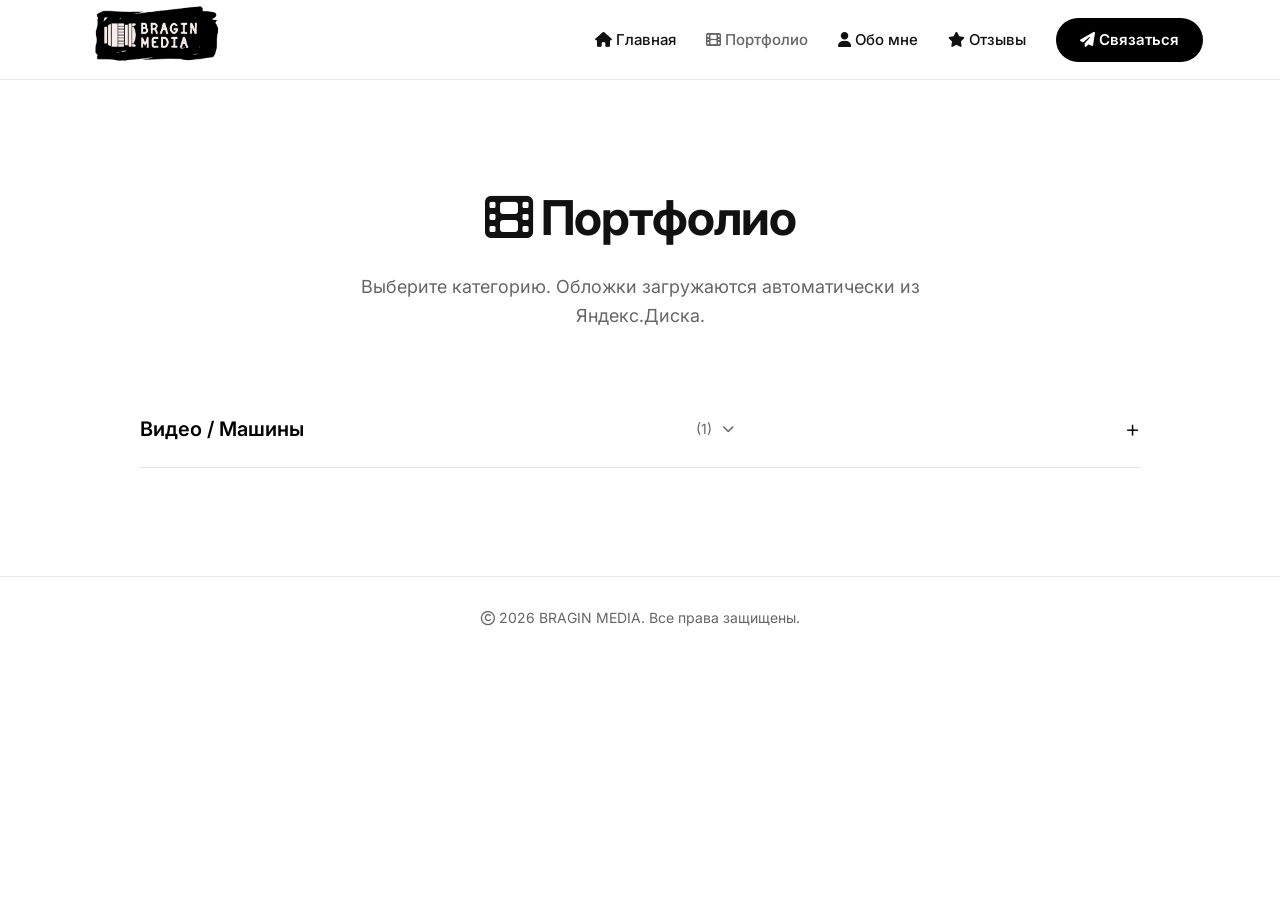
==== portfolio.html @ 1849dc15 "upload_1 adding all to pg" ====
<!DOCTYPE html>
<html lang="ru">
<head>
    <meta charset="UTF-8">
    <meta name="viewport" content="width=device-width, initial-scale=1.0">

    <title>Портфолио — BRAGIN MEDIA</title>

    <link rel="stylesheet" href="style.css">

    <!-- Font Awesome -->
    <link rel="stylesheet"
          href="https://cdnjs.cloudflare.com/ajax/libs/font-awesome/6.5.2/css/all.min.css">

    <!-- Шрифт -->
    <link rel="preconnect" href="https://fonts.googleapis.com">
    <link rel="preconnect" href="https://fonts.gstatic.com" crossorigin>

    <link
        href="https://fonts.googleapis.com/css2?family=Inter:wght@400;500;600;700;800&display=swap"
        rel="stylesheet">

    <style>

        /* =========================================================
           PORTFOLIO MOBILE
        ========================================================= */

        html,
        body {
            max-width: 100%;
            overflow-x: hidden;
        }

        * {
            box-sizing: border-box;
        }


        /* =========================================================
           МОБИЛЬНАЯ КНОПКА
        ========================================================= */

        .mobile-menu-toggle {
            display: none;
        }


        /* =========================================================
           МОБИЛЬНАЯ ВЕРСИЯ
        ========================================================= */

        @media (max-width: 768px) {

            /* HEADER */

            header {
                position: sticky !important;
                top: 0 !important;
                left: 0 !important;

                z-index: 99999 !important;

                width: 100% !important;
                min-height: 64px !important;

                display: flex !important;
                align-items: center !important;
                justify-content: space-between !important;

                padding: 10px 16px !important;

                background: rgba(255,255,255,0.97) !important;

                backdrop-filter: blur(15px);
                -webkit-backdrop-filter: blur(15px);

                border-bottom: 1px solid rgba(0,0,0,0.08);
            }


            /* LOGO */

            header .logo {
                display: flex;
                align-items: center;

                width: auto;
                height: 170px;
            }

            header .logo img {
                display: block;

                width: 170px !important;
                height: 170px !important;

                object-fit: contain;
            }


            /* BURGER */

            .mobile-menu-toggle {
                display: flex !important;

                align-items: center;
                justify-content: center;

                width: 44px !important;
                height: 44px !important;

                flex: 0 0 44px;

                padding: 0 !important;
                margin: 0 !important;

                border: 1px solid rgba(0,0,0,0.14) !important;

                border-radius: 11px !important;

                background: #ffffff !important;
                color: #000000 !important;

                font-size: 18px !important;

                cursor: pointer;

                appearance: none;
                -webkit-appearance: none;

                transition:
                    transform 0.2s ease,
                    background 0.2s ease;
            }

            .mobile-menu-toggle:active {
                transform: scale(0.94);
            }


            /* NAV */

            header nav {
                position: absolute !important;

                top: 100% !important;
                left: 0 !important;
                right: 0 !important;

                width: 100% !important;

                display: none !important;

                flex-direction: column !important;
                align-items: stretch !important;

                padding: 10px 14px 16px !important;
                margin: 0 !important;

                background: #ffffff !important;

                border-top: 1px solid rgba(0,0,0,0.06);

                box-shadow:
                    0 16px 35px rgba(0,0,0,0.10);

                max-height: calc(100vh - 64px);

                overflow-y: auto;
            }

            header nav.mobile-open {
                display: flex !important;
            }


            /* ПУНКТЫ МЕНЮ */

            header nav a {
                display: flex !important;
                align-items: center !important;

                width: 100% !important;

                padding: 14px !important;
                margin: 0 !important;

                border-radius: 10px;

                font-size: 14px !important;
                line-height: 1.3;

                text-decoration: none;
            }

            header nav a + a {
                margin-top: 2px !important;
            }

            header nav a:hover {
                background: rgba(0,0,0,0.045);
            }

            header nav a.active {
                background: rgba(0,0,0,0.06);
            }

            .nav-icon {
                width: 20px;

                margin-right: 9px !important;

                text-align: center;
            }


            /* КНОПКА СВЯЗАТЬСЯ */

            header nav .button-nav {
                justify-content: center !important;

                margin-top: 7px !important;

                background: #000000 !important;
                color: #ffffff !important;
            }


            /* =====================================================
               ОСНОВНОЙ БЛОК
            ===================================================== */

            .section {
                width: 100% !important;

                padding: 52px 16px !important;

                overflow: hidden;
            }


            .section-header {
                width: 100%;

                margin-bottom: 30px;
            }

            .section-header h2 {
                font-size: 32px !important;
                line-height: 1.05 !important;

                margin-bottom: 12px;
            }

            .section-header p {
                font-size: 14px !important;
                line-height: 1.55 !important;

                max-width: 100%;
            }


            /* =====================================================
               АККОРДЕОН ПОРТФОЛИО
            ===================================================== */

            #portfolio-accordion {
                width: 100%;

                display: flex;
                flex-direction: column;

                gap: 12px;
            }

            .accordion {
                width: 100%;
            }

            .accordion-item {
                width: 100%;
            }

            .accordion-header {
                width: 100% !important;

                min-height: 58px;

                padding: 15px 16px !important;

                display: flex !important;
                align-items: center !important;
                justify-content: space-between !important;

                gap: 12px;

                border-radius: 13px !important;
            }

            .accordion-header span {
                min-width: 0;

                font-size: 14px !important;
                line-height: 1.3;

                text-align: left;
            }

            .accordion-header i {
                flex: 0 0 auto;
            }


            /* =====================================================
               КАРТОЧКИ ВИДЕО
            ===================================================== */

            .accordion-content {
                width: 100% !important;

                padding: 12px 0 3px !important;
            }

            .portfolio-grid,
            .video-grid,
            .gallery-grid {
                width: 100% !important;

                display: grid !important;

                grid-template-columns: 1fr !important;

                gap: 14px !important;
            }


            /* Если карточки имеют другие названия */

            .portfolio-card,
            .video-card,
            .media-card {
                width: 100% !important;
                min-width: 0 !important;
            }

            .portfolio-card img,
            .video-card img,
            .media-card img {
                width: 100% !important;
                height: auto !important;

                display: block;

                object-fit: cover;
            }


            /* =====================================================
               MODAL
            ===================================================== */

            .modal {
                padding: 10px !important;
            }

            .modal-content {
                width: 100% !important;
                max-width: 100% !important;

                margin: auto;

                padding: 8px !important;

                border-radius: 14px !important;
            }

            .modal-close {
                top: 8px !important;
                right: 8px !important;

                z-index: 10;

                width: 38px;
                height: 38px;

                display: flex;
                align-items: center;
                justify-content: center;
            }

            #modal-body video {
                width: 100% !important;

                max-width: 100% !important;
                max-height: 80vh !important;

                display: block;

                border-radius: 10px !important;
            }


            /* =====================================================
               FOOTER
            ===================================================== */

            footer {
                padding: 22px 14px !important;

                text-align: center;

                font-size: 11px;

                line-height: 1.5;
            }

        }


        /* =========================================================
           ОЧЕНЬ МАЛЕНЬКИЕ ЭКРАНЫ
        ========================================================= */

        @media (max-width: 380px) {

            header {
                padding-left: 12px !important;
                padding-right: 12px !important;
            }

            .section {
                padding-left: 12px !important;
                padding-right: 12px !important;
            }

            .section-header h2 {
                font-size: 29px !important;
            }

            .accordion-header {
                padding: 13px !important;
            }

        }

    </style>
</head>

<body>

<!-- =========================================================
     HEADER
========================================================= -->

<header>

    <div class="logo">
        <img src="logo.png" height="160" width="160" alt="BRAGIN MEDIA">
    </div>

    <!-- Переключатель меню -->
    <input
        type="checkbox"
        id="mobile-menu-toggle"
        class="mobile-menu-checkbox">

    <label
        for="mobile-menu-toggle"
        class="mobile-menu-button"
        aria-label="Открыть меню">

        <span></span>
        <span></span>
        <span></span>

    </label>

    <nav id="main-nav">

        <a href="index.html">
            <i class="fa-solid fa-house nav-icon"></i>
            Главная
        </a>

        <a href="portfolio.html" class="active">
            <i class="fa-solid fa-film nav-icon"></i>
            Портфолио
        </a>

        <a href="index.html#about">
            <i class="fa-solid fa-user nav-icon"></i>
            Обо мне
        </a>

        <a href="index.html#reviews">
            <i class="fa-solid fa-star nav-icon"></i>
            Отзывы
        </a>

        <a href="index.html#contact" class="button-nav">
            <i class="fa-solid fa-paper-plane nav-icon"></i>
            Связаться
        </a>

    </nav>

</header>


<!-- =========================================================
     MAIN
========================================================= -->

<main>

    <section class="section">

        <div class="section-header">

            <h2>
                <i class="fa-solid fa-film"></i>
                Портфолио
            </h2>

            <p
                style="
                    color: var(--text-muted);
                    font-size: 18px;
                ">

                Выберите категорию.
                Обложки загружаются автоматически
                из Яндекс.Диска.

            </p>

        </div>


        <!--
            СЮДА JAVASCRIPT ДОБАВЛЯЕТ КАТЕГОРИИ
        -->

        <div
            id="portfolio-accordion"
            class="accordion">

        </div>

    </section>

</main>


<!-- =========================================================
     FOOTER
========================================================= -->

<footer>

    <i class="fa-regular fa-copyright"></i>

    2026 BRAGIN MEDIA.
    Все права защищены.

</footer>


<!-- =========================================================
     MODAL
========================================================= -->

<div
    id="media-modal"
    class="modal">

    <div class="modal-content">

        <span class="modal-close">
            &times;
        </span>

        <div id="modal-body"></div>

    </div>

</div>


<!-- =========================================================
     ОСНОВНОЙ SCRIPT
========================================================= -->

<script src="script.js"></script>


<!-- =========================================================
     MOBILE MENU
========================================================= -->

<script>

    document.addEventListener(
        "DOMContentLoaded",
        function () {

            const mobileToggle =
                document.getElementById(
                    "mobile-menu-toggle"
                );

            const mainNav =
                document.getElementById(
                    "main-nav"
                );


            if (!mobileToggle || !mainNav) {
                return;
            }


            /* ОТКРЫТЬ / ЗАКРЫТЬ */

            mobileToggle.addEventListener(
                "click",
                function (event) {

                    event.stopPropagation();

                    const isOpen =
                        mainNav.classList.toggle(
                            "mobile-open"
                        );


                    mobileToggle.setAttribute(
                        "aria-expanded",
                        isOpen ? "true" : "false"
                    );


                    mobileToggle.setAttribute(
                        "aria-label",
                        isOpen
                            ? "Закрыть меню"
                            : "Открыть меню"
                    );


                    mobileToggle.innerHTML =
                        isOpen

                        ? '<i class="fa-solid fa-xmark"></i>'

                        : '<i class="fa-solid fa-bars"></i>';

                }
            );


            /* ЗАКРЫТИЕ ПО ПУНКТУ МЕНЮ */

            mainNav
                .querySelectorAll("a")
                .forEach(function (link) {

                    link.addEventListener(
                        "click",
                        function () {

                            mainNav.classList.remove(
                                "mobile-open"
                            );


                            mobileToggle.setAttribute(
                                "aria-expanded",
                                "false"
                            );


                            mobileToggle.setAttribute(
                                "aria-label",
                                "Открыть меню"
                            );


                            mobileToggle.innerHTML =
                                '<i class="fa-solid fa-bars"></i>';

                        }
                    );

                });


            /* ЗАКРЫТИЕ ПРИ КЛИКЕ ВНЕ МЕНЮ */

            document.addEventListener(
                "click",
                function (event) {

                    if (
                        !mainNav.contains(event.target) &&
                        !mobileToggle.contains(event.target)
                    ) {

                        mainNav.classList.remove(
                            "mobile-open"
                        );


                        mobileToggle.setAttribute(
                            "aria-expanded",
                            "false"
                        );


                        mobileToggle.setAttribute(
                            "aria-label",
                            "Открыть меню"
                        );


                        mobileToggle.innerHTML =
                            '<i class="fa-solid fa-bars"></i>';

                    }

                }
            );


            /* ESC */

            document.addEventListener(
                "keydown",
                function (event) {

                    if (event.key === "Escape") {

                        mainNav.classList.remove(
                            "mobile-open"
                        );


                        mobileToggle.setAttribute(
                            "aria-expanded",
                            "false"
                        );


                        mobileToggle.innerHTML =
                            '<i class="fa-solid fa-bars"></i>';

                    }

                }
            );

        }
    );

</script>

</body>
</html>
---- style.css ----
:root {
    --bg: #ffffff;
    --bg-light: #f8f9fa;
    --text: #111111;
    --text-muted: #666666;
    --accent: #000000;
    --accent-white: #ffffff;
    --radius: 16px;
    --radius-pill: 999px;
    --transition: all 0.4s cubic-bezier(0.16, 1, 0.3, 1);
}

* { box-sizing: border-box; margin: 0; padding: 0; }
html { scroll-behavior: smooth; }

body {
    background: var(--bg);
    color: var(--text);
    font-family: 'Inter', -apple-system, BlinkMacSystemFont, sans-serif;
    line-height: 1.6;
    overflow-x: hidden;
}

header {
    height: 80px; padding: 0 6%; display: flex; align-items: center;
    justify-content: space-between; border-bottom: 1px solid rgba(0,0,0,0.08);
    position: sticky; top: 0; background: rgba(255,255,255,0.9);
    backdrop-filter: blur(10px); z-index: 100;
}

.logo { font-size: 22px; font-weight: 800; letter-spacing: -0.5px; }
.logo span { color: var(--text-muted); font-weight: 400; }

nav { display: flex; gap: 30px; align-items: center; }
nav a { color: var(--text); text-decoration: none; font-size: 15px; font-weight: 500; transition: var(--transition); }
nav a:hover, nav a.active { color: var(--text-muted); }

.button-nav {
    background: var(--accent); color: var(--accent-white) !important;
    padding: 10px 24px; border-radius: var(--radius-pill); font-weight: 600;
}
.button-nav:hover { transform: translateY(-2px); box-shadow: 0 10px 20px rgba(0,0,0,0.1); }

.hero {
    min-height: 90vh; padding: 8% 6%; display: grid;
    grid-template-columns: 1fr 1fr; gap: 60px; align-items: center;
}
.tag { letter-spacing: 3px; font-size: 12px; font-weight: 600; color: var(--text-muted); margin-bottom: 20px; }
h1 { font-size: clamp(40px, 6vw, 80px); line-height: 1.05; font-weight: 800; margin-bottom: 24px; letter-spacing: -1.5px; }
h1 span { color: transparent; -webkit-text-stroke: 1.5px var(--text); }
.hero p { max-width: 480px; font-size: 18px; color: var(--text-muted); margin-bottom: 32px; }

.button {
    display: inline-block; background: var(--accent); color: var(--accent-white);
    padding: 16px 36px; border-radius: var(--radius-pill); text-decoration: none;
    font-weight: 600; transition: var(--transition);
}
.button:hover { transform: translateY(-3px); box-shadow: 0 15px 30px rgba(0,0,0,0.15); }
.button-white { background: var(--accent-white); color: var(--accent); }

.hero-video-wrapper {
    position: relative; border-radius: var(--radius); overflow: hidden;
    box-shadow: 0 30px 60px rgba(0,0,0,0.12); aspect-ratio: 16/10;
}
.showreel-video { width: 100%; height: 100%; object-fit: cover; }
.video-card-overlay { position: absolute; bottom: 24px; left: 24px; right: 24px; }
.video-card {
    background: rgba(255,255,255,0.95); backdrop-filter: blur(10px);
    padding: 16px 20px; border-radius: var(--radius); display: flex;
    align-items: center; gap: 16px; box-shadow: 0 10px 30px rgba(0,0,0,0.1);
}
.card-icon {
    width: 48px; height: 48px; background: var(--accent); color: white;
    border-radius: 50%; display: flex; align-items: center; justify-content: center; font-size: 18px;
}
.card-title { font-weight: 700; font-size: 16px; }
.card-subtitle { font-size: 13px; color: var(--text-muted); }

.section { padding: 100px 6%; }
.bg-light { background: var(--bg-light); }
.section-header { text-align: center; max-width: 600px; margin: 0 auto 60px; }
h2 { font-size: clamp(32px, 4vw, 48px); font-weight: 700; margin-bottom: 16px; letter-spacing: -1px; }

/* Аккордеон */
.accordion { max-width: 1000px; margin: 0 auto; }
.accordion-item { border-bottom: 1px solid rgba(0,0,0,0.1); margin-bottom: 8px; }
.accordion-header {
    width: 100%; background: none; border: none; padding: 24px 0;
    font-size: 20px; font-weight: 600; text-align: left; cursor: pointer;
    display: flex; justify-content: space-between; align-items: center;
    transition: var(--transition); font-family: inherit;
}
.accordion-header:hover { color: var(--text-muted); }
.accordion-header::after { content: '+'; font-size: 24px; font-weight: 300; transition: var(--transition); }
.accordion-item.active .accordion-header::after { transform: rotate(45deg); }

.accordion-content {
    max-height: 0; overflow: hidden;
    transition: max-height 0.5s cubic-bezier(0.16, 1, 0.3, 1);
}
.accordion-inner {
    padding: 0 0 32px 0;
    display: grid;
    grid-template-columns: repeat(auto-fill, minmax(200px, 1fr));
    gap: 20px;
}

/* Карточки медиа */
.media-card {
    position: relative; aspect-ratio: 9/16; border-radius: var(--radius);
    overflow: hidden; background: #eee; cursor: pointer;
    transition: var(--transition); text-decoration: none; color: inherit; display: block;
}
.media-card:hover { transform: translateY(-5px); box-shadow: 0 20px 40px rgba(0,0,0,0.1); }
.media-card img { width: 100%; height: 100%; object-fit: cover; transition: transform 0.5s ease; }
.media-card:hover img { transform: scale(1.05); }

.media-card-overlay {
    position: absolute; inset: 0;
    background: linear-gradient(to top, rgba(0,0,0,0.8), transparent);
    opacity: 0; transition: var(--transition);
    display: flex; align-items: flex-end; padding: 20px;
}
.media-card:hover .media-card-overlay { opacity: 1; }
.media-card-title {
    color: white; font-size: 14px; font-weight: 500;
    display: flex; align-items: center; gap: 8px;
}
.play-icon {
    width: 32px; height: 32px; background: white; color: black;
    border-radius: 50%; display: flex; align-items: center; justify-content: center; font-size: 12px;
}

.about-grid { display: grid; grid-template-columns: 1fr 1fr; gap: 60px; align-items: center; }
.about-text p { font-size: 18px; color: var(--text-muted); margin-bottom: 32px; }
.stats { display: flex; gap: 40px; }
.stat-item b { display: block; font-size: 36px; font-weight: 700; }
.stat-item span { font-size: 14px; color: var(--text-muted); }
.about-image img { width: 100%; border-radius: var(--radius); }

.reviews-grid { display: grid; grid-template-columns: repeat(auto-fit, minmax(300px, 1fr)); gap: 24px; }
.review-card {
    background: var(--bg-light); padding: 32px; border-radius: var(--radius);
    transition: var(--transition); border: 1px solid rgba(0,0,0,0.05);
}
.review-card:hover { transform: translateY(-5px); box-shadow: 0 15px 30px rgba(0,0,0,0.05); }
.review-card p { font-size: 16px; font-style: italic; margin-bottom: 20px; line-height: 1.7; }
.review-card b { font-size: 15px; font-weight: 600; }

.contact { background: var(--accent); color: var(--accent-white); text-align: center; padding: 120px 6%; }
.contact h2 { color: var(--accent-white); }
.contact p { color: rgba(255,255,255,0.7); margin-bottom: 32px; font-size: 18px; }
footer { padding: 30px 6%; text-align: center; font-size: 14px; color: var(--text-muted); border-top: 1px solid rgba(0,0,0,0.08); }

/* Модальное окно */
.modal {
    display: none; position: fixed; z-index: 1000; left: 0; top: 0;
    width: 100%; height: 100%; background-color: rgba(0,0,0,0.92);
    align-items: center; justify-content: center; backdrop-filter: blur(5px);
}
.modal-content {
    background: #000; border-radius: var(--radius); overflow: hidden;
    max-width: 90%; max-height: 90%; position: relative; width: 800px;
    box-shadow: 0 25px 50px rgba(0,0,0,0.5);
}
.modal-close {
    position: absolute; top: 15px; right: 20px; color: white;
    font-size: 32px; font-weight: bold; cursor: pointer; z-index: 10;
    transition: var(--transition);
}
.modal-close:hover { color: #ccc; transform: scale(1.1); }
.modal-body { width: 100%; height: 100%; display: flex; align-items: center; justify-content: center; }
.modal-body, #modal-body { width: 100%; display: flex; align-items: center; justify-content: center; }
.modal-body iframe, .modal-body video, #modal-body iframe, #modal-body video { width: 100%; max-width: 100%; border: none; border-radius: var(--radius); display: block; background: #000; }
#modal-body { min-height: 120px; }

.reveal { opacity: 0; transform: translateY(30px); transition: all 0.8s cubic-bezier(0.16, 1, 0.3, 1); }
.reveal.active { opacity: 1; transform: translateY(0); }

@media (max-width: 800px) {
    .hero { grid-template-columns: 1fr; text-align: center; padding-top: 120px; }
    .hero p { margin: 0 auto 32px; }
    nav { display: none; }
    .about-grid { grid-template-columns: 1fr; }
    .stats { justify-content: center; }
    .accordion-inner { grid-template-columns: repeat(2, 1fr); }
    .modal-content { width: 95%; }
    .modal-body iframe, .modal-body video, #modal-body iframe, #modal-body video { max-height: 78vh; }
	}
	
	/* =========================================================
   MOBILE OPTIMIZATION
   BRAGIN MEDIA
========================================================= */

/* Базовая защита от горизонтального скролла */
html,
body {
    max-width: 100%;
    overflow-x: hidden;
}

*,
*::before,
*::after {
    box-sizing: border-box;
}


/* =========================================================
   МОБИЛЬНАЯ ВЕРСИЯ
========================================================= */

@media (max-width: 768px) {

    /* -----------------------------------------------------
       BODY
    ----------------------------------------------------- */

    body {
        width: 100%;
        min-width: 0;
        overflow-x: hidden;
    }

    main {
        width: 100%;
        overflow: hidden;
    }


    /* -----------------------------------------------------
       HEADER
    ----------------------------------------------------- */

    header {
        position: sticky;
        top: 0;
        z-index: 9999;

        width: 100%;
        min-height: 64px;

        padding: 14px 18px;

        display: flex;
        align-items: center;
        justify-content: space-between;

        backdrop-filter: blur(14px);
        -webkit-backdrop-filter: blur(14px);
    }

    .logo {
        font-size: 20px;
        line-height: 1;
        white-space: nowrap;
    }

    /* Навигация */
    header nav {
        position: absolute;

        top: 100%;
        left: 0;
        right: 0;

        width: 100%;

        display: none;
        flex-direction: column;
        align-items: stretch;

        padding: 10px 14px 16px;

        background: rgba(255,255,255,0.98);

        box-shadow:
            0 15px 30px rgba(0,0,0,0.08);

        border-top: 1px solid rgba(0,0,0,0.06);
    }

    header nav.mobile-open {
        display: flex;
    }

    header nav a {
        width: 100%;

        display: flex;
        align-items: center;

        padding: 13px 14px;

        border-radius: 10px;

        font-size: 14px;
        line-height: 1.3;
    }

    header nav a:hover {
        background: rgba(0,0,0,0.05);
    }

    header nav .button-nav {
        justify-content: center;
        margin-top: 5px;
    }

    /* Бургер */
    .mobile-menu-toggle {
        width: 42px;
        height: 42px;

        padding: 0;

        border: 1px solid rgba(0,0,0,0.1);
        border-radius: 10px;

        background: transparent;
        color: #000;

        display: flex;
        align-items: center;
        justify-content: center;

        cursor: pointer;

        font-size: 18px;
    }


    /* -----------------------------------------------------
       HERO
    ----------------------------------------------------- */

    .hero {
        width: 100% !important;

        display: grid !important;
        grid-template-columns: 1fr !important;

        gap: 34px !important;

        padding: 46px 18px 55px !important;
    }

    .hero-content {
        width: 100%;
        max-width: 100%;
        min-width: 0;
    }

    .hero-content .tag {
        font-size: 11px;
        letter-spacing: 0.06em;
        margin-bottom: 18px;
    }

    .hero-content h1 {
        font-size: clamp(34px, 10vw, 52px) !important;
        line-height: 0.98 !important;
        letter-spacing: -0.04em !important;

        margin-bottom: 20px;
    }

    .hero-content p {
        font-size: 15px !important;
        line-height: 1.6 !important;

        max-width: 100%;
        margin-bottom: 26px;
    }

    /* Кнопки */
    .hero-content .button,
    .hero-content .button-white {
        width: 100%;

        min-height: 52px;

        margin: 0 0 10px 0 !important;

        display: flex;
        align-items: center;
        justify-content: center;

        text-align: center;
    }

    /* Видео */
    .hero-video-wrapper {
        width: 100% !important;
        min-width: 0;
    }

    .showreel-video {
        width: 100% !important;
        max-width: 100%;

        border-radius: 16px;
    }

    .video-card-overlay {
        left: 12px !important;
        right: 12px !important;
        bottom: 12px !important;
    }

    .video-card {
        width: 100%;

        padding: 12px 14px !important;

        border-radius: 12px !important;
    }

    .video-card .card-icon {
        width: 40px !important;
        height: 40px !important;

        font-size: 13px !important;
    }

    .video-card .card-title {
        font-size: 12px !important;
    }

    .video-card .card-subtitle {
        font-size: 11px !important;
    }


    /* -----------------------------------------------------
       ОБЩИЕ SECTION
    ----------------------------------------------------- */

    .section {
        width: 100%;

        padding: 58px 18px !important;

        overflow: hidden;
    }

    .section-header {
        margin-bottom: 30px;
    }

    .section-header h2,
    .section h2 {
        font-size: clamp(28px, 8vw, 38px) !important;
        line-height: 1.05 !important;

        word-break: normal;
    }

    .section-header p {
        font-size: 14px !important;
        line-height: 1.5;
    }


    /* -----------------------------------------------------
       ABOUT
    ----------------------------------------------------- */

    .about-grid {
        display: grid !important;
        grid-template-columns: 1fr !important;

        gap: 36px !important;
    }

    .about-text,
    .about-image {
        width: 100%;
        min-width: 0;
    }

    .about-text h2 {
        font-size: 30px !important;
        line-height: 1.12 !important;
    }

    .about-text p {
        font-size: 15px;
        line-height: 1.65;
    }

    .about-list {
        margin: 22px 0;
    }

    .about-list li {
        padding-left: 27px;
        margin-bottom: 14px;

        font-size: 14px;
        line-height: 1.55;
    }

    .about-text h3 {
        font-size: 17px !important;
    }

    .about-image img {
        width: 100%;
        max-width: 100%;
        height: auto;
        display: block;

        border-radius: 16px;
    }


    /* -----------------------------------------------------
       СТАТИСТИКА
    ----------------------------------------------------- */

    .stats {
        width: 100% !important;

        display: grid !important;
        grid-template-columns: repeat(3, 1fr);

        gap: 10px;

        padding: 18px 12px !important;

        margin-top: 18px !important;
    }

    .stat-item b {
        font-size: 23px;
        line-height: 1.1;
    }

    .stat-item span {
        font-size: 11px;
        line-height: 1.3;

        display: block;
        margin-top: 5px;
    }


    /* -----------------------------------------------------
       ВИДЕО
    ----------------------------------------------------- */

    #featured-videos-container {
        display: grid !important;
        grid-template-columns: 1fr !important;

        gap: 16px !important;
    }

    .featured-video-card {
        width: 100%;
        aspect-ratio: 16 / 9;

        border-radius: 14px;
    }

    .featured-play-btn {
        width: 54px;
        height: 54px;

        font-size: 17px;
    }

    .featured-video-title {
        padding: 15px;

        font-size: 14px;
    }


    /* -----------------------------------------------------
       ДОСТИЖЕНИЯ
    ----------------------------------------------------- */

    #achievements .achievements-grid {
        display: grid !important;
        grid-template-columns: 1fr !important;

        gap: 14px !important;

        margin-top: 25px;
    }

    #achievements > h3 {
        font-size: 18px !important;
        line-height: 1.3;
    }

    .achievement-card {
        width: 100%;

        padding: 19px;

        border-radius: 14px;
    }

    .achievement-icon {
        width: 40px;
        height: 40px;

        margin-bottom: 13px;
    }

    .achievement-title {
        font-size: 14px;
        line-height: 1.45;
    }

    .achievement-desc {
        font-size: 13px;
        line-height: 1.55;
    }


    /* -----------------------------------------------------
       ОТЗЫВЫ
    ----------------------------------------------------- */

    #reviews .reviews-grid {
        display: grid !important;
        grid-template-columns: 1fr !important;

        gap: 15px !important;
    }

    .review-card {
        width: 100%;
        min-width: 0;

        padding: 20px !important;

        border-radius: 14px;
    }

    .review-rating {
        gap: 3px;

        margin-bottom: 13px;

        font-size: 14px;
    }

    .review-card p {
        font-size: 14px;
        line-height: 1.65;

        margin-bottom: 16px;
    }

    .review-card b {
        font-size: 12px;
        line-height: 1.45;
    }


    /* -----------------------------------------------------
       CONTACT
    ----------------------------------------------------- */

    .contact {
        width: 100%;

        padding: 65px 18px !important;

        text-align: center;

        overflow: hidden;
    }

    .contact h2 {
        font-size: clamp(32px, 10vw, 46px) !important;
        line-height: 1 !important;
    }

    .contact p {
        font-size: 14px !important;
        line-height: 1.6;
    }

    .contact-main-link {
        justify-content: center;

        font-size: 19px !important;

        word-break: break-word;
    }

    .contact > div > div:first-of-type {
        font-size: 20px !important;
    }

    .contact-links {
        width: 100%;

        display: grid !important;
        grid-template-columns: 1fr 1fr;

        gap: 10px !important;

        margin-top: 24px;
    }

    .contact-link {
        width: 100%;

        min-height: 48px;

        padding: 10px 12px;

        justify-content: center;

        font-size: 13px;
    }


    /* -----------------------------------------------------
       FOOTER
    ----------------------------------------------------- */

    footer {
        padding: 22px 15px !important;

        text-align: center;

        font-size: 11px;
        line-height: 1.5;
    }


    /* -----------------------------------------------------
       MODAL
    ----------------------------------------------------- */

    .modal {
        padding: 10px !important;
    }

    .modal-content {
        width: 100% !important;
        max-width: 100% !important;

        padding: 8px !important;

        border-radius: 14px !important;
    }

    .modal-close {
        width: 38px;
        height: 38px;

        top: 8px !important;
        right: 8px !important;

        display: flex;
        align-items: center;
        justify-content: center;

        z-index: 10;
    }

    #modal-body video {
        max-height: 75vh !important;

        border-radius: 10px !important;
    }


    /* -----------------------------------------------------
       REVEAL
    ----------------------------------------------------- */

    .reveal {
        transform: translateY(20px);
    }


    /* -----------------------------------------------------
       МЕЛКИЕ ЭКРАНЫ
    ----------------------------------------------------- */

    @media (max-width: 420px) {

        header {
            padding-left: 14px;
            padding-right: 14px;
        }

        .logo {
            font-size: 18px;
        }

        .hero {
            padding-left: 14px !important;
            padding-right: 14px !important;
        }

        .section {
            padding-left: 14px !important;
            padding-right: 14px !important;
        }

        .contact {
            padding-left: 14px !important;
            padding-right: 14px !important;
        }

        .hero-content h1 {
            font-size: 33px !important;
        }

        .about-text h2 {
            font-size: 27px !important;
        }

        .contact-links {
            grid-template-columns: 1fr;
        }

        .stats {
            padding: 16px 8px !important;
        }

        .stat-item b {
            font-size: 21px;
        }

        .stat-item span {
            font-size: 10px;
        }
    }

	}
	
/* =========================================================
   MOBILE MENU — FIX
========================================================= */

.mobile-menu-toggle {
    display: none;
}

@media (max-width: 768px) {

    header {
        position: sticky !important;
        top: 0 !important;
        z-index: 99999 !important;

        width: 100% !important;
        min-height: 64px !important;

        display: flex !important;
        align-items: center !important;
        justify-content: space-between !important;

        padding: 12px 16px !important;

        background: rgba(255,255,255,0.96) !important;
        backdrop-filter: blur(14px);
        -webkit-backdrop-filter: blur(14px);
    }

    .mobile-menu-toggle {
        display: flex !important;

        width: 44px !important;
        height: 44px !important;

        flex: 0 0 44px !important;

        align-items: center !important;
        justify-content: center !important;

        padding: 0 !important;
        margin: 0 !important;

        border: 1px solid rgba(0,0,0,0.15) !important;
        border-radius: 10px !important;

        background: #fff !important;
        color: #000 !important;

        font-size: 18px !important;

        cursor: pointer !important;
        appearance: none !important;
        -webkit-appearance: none !important;
    }

    .mobile-menu-toggle:active {
        transform: scale(0.95);
    }


    /* Мобильное меню */

    header nav {
        position: absolute !important;

        top: 100% !important;
        left: 0 !important;
        right: 0 !important;

        width: 100% !important;

        display: none !important;

        flex-direction: column !important;
        align-items: stretch !important;

        padding: 10px 14px 16px !important;

        margin: 0 !important;

        background: #fff !important;

        border-top: 1px solid rgba(0,0,0,0.08) !important;

        box-shadow: 0 15px 35px rgba(0,0,0,0.12) !important;
    }

    header nav.mobile-open {
        display: flex !important;
    }

    header nav a {
        width: 100% !important;

        display: flex !important;
        align-items: center !important;

        padding: 14px !important;
        margin: 0 !important;

        font-size: 14px !important;

        border-radius: 10px !important;
    }

    header nav a:hover {
        background: rgba(0,0,0,0.05) !important;
    }

    header nav .button-nav {
        justify-content: center !important;
        margin-top: 6px !important;
    }

}


/* На ПК кнопка вообще не показывается */

@media (min-width: 769px) {
    .mobile-menu-toggle {
        display: none !important;
    }
	}
	
/* =========================================================
   BRAGIN MEDIA — MOBILE MENU
   CSS ONLY / NO JAVASCRIPT
========================================================= */


/* ---------------------------------------------------------
   CHECKBOX СКРЫТ
--------------------------------------------------------- */

.mobile-menu-checkbox {
    position: absolute !important;

    width: 1px !important;
    height: 1px !important;

    opacity: 0 !important;

    pointer-events: none !important;
}


/* ---------------------------------------------------------
   КНОПКА НА ПК НЕ ПОКАЗЫВАЕТСЯ
--------------------------------------------------------- */

.mobile-menu-button {
    display: none;
}


/* =========================================================
   МОБИЛЬНЫЕ УСТРОЙСТВА
========================================================= */

@media screen and (max-width: 768px) {


    /* -----------------------------------------------------
       HEADER
    ----------------------------------------------------- */

    header {
        position: sticky !important;

        top: 0 !important;
        left: 0 !important;

        z-index: 99999 !important;

        width: 100% !important;
        height: 64px !important;
        min-height: 64px !important;

        padding: 8px 15px !important;

        display: flex !important;

        align-items: center !important;
        justify-content: space-between !important;

        background: #ffffff !important;

        border-bottom: 1px solid rgba(0,0,0,0.08);

        box-shadow:
            0 4px 18px rgba(0,0,0,0.05);
    }


    /* -----------------------------------------------------
       LOGO
    ----------------------------------------------------- */

    header .logo {
        width: auto !important;
        height: 46px !important;

        display: flex !important;
        align-items: center !important;

        margin: 0 !important;
        padding: 0 !important;
    }

    header .logo img {
        width: 46px !important;
        height: 46px !important;

        max-width: 46px !important;
        max-height: 46px !important;

        display: block !important;

        object-fit: contain !important;
    }


    /* -----------------------------------------------------
       BURGER BUTTON
    ----------------------------------------------------- */

    .mobile-menu-button {
        position: relative !important;

        width: 44px !important;
        height: 44px !important;

        flex: 0 0 44px !important;

        display: flex !important;

        flex-direction: column !important;

        align-items: center !important;
        justify-content: center !important;

        gap: 5px !important;

        margin: 0 !important;
        padding: 0 !important;

        background: #ffffff !important;

        border: 1px solid #d8d8d8 !important;

        border-radius: 11px !important;

        cursor: pointer !important;

        -webkit-tap-highlight-color: transparent;

        transition:
            background 0.2s ease,
            transform 0.2s ease;
    }


    .mobile-menu-button span {
        display: block !important;

        width: 19px !important;
        height: 2px !important;

        background: #000000 !important;

        border-radius: 2px !important;

        transition:
            transform 0.25s ease,
            opacity 0.2s ease;
    }


    .mobile-menu-button:active {
        transform: scale(0.94);
        background: #f2f2f2 !important;
    }


    /* -----------------------------------------------------
       NAV — ПО УМОЛЧАНИЮ ЗАКРЫТ
    ----------------------------------------------------- */

    header nav,
    header nav#main-nav {
        position: absolute !important;

        top: 64px !important;

        left: 0 !important;
        right: 0 !important;

        width: 100% !important;

        height: auto !important;

        display: none !important;

        flex-direction: column !important;

        align-items: stretch !important;

        gap: 3px !important;

        margin: 0 !important;

        padding: 10px 12px 15px !important;

        background: #ffffff !important;

        border-top: 1px solid rgba(0,0,0,0.06);

        box-shadow:
            0 18px 35px rgba(0,0,0,0.12);

        overflow-y: auto !important;

        max-height:
            calc(100vh - 64px) !important;
    }


    /* -----------------------------------------------------
       NAV — ОТКРЫТ
    ----------------------------------------------------- */

    #mobile-menu-toggle:checked ~ #main-nav {
        display: flex !important;
    }


    /* -----------------------------------------------------
       САМ БУРГЕР ПРЕВРАЩАЕТСЯ В X
    ----------------------------------------------------- */

    #mobile-menu-toggle:checked + .mobile-menu-button span:nth-child(1) {
        transform:
            translateY(7px)
            rotate(45deg);
    }

    #mobile-menu-toggle:checked + .mobile-menu-button span:nth-child(2) {
        opacity: 0;
    }

    #mobile-menu-toggle:checked + .mobile-menu-button span:nth-child(3) {
        transform:
            translateY(-7px)
            rotate(-45deg);
    }


    /* -----------------------------------------------------
       ПУНКТЫ МЕНЮ
    ----------------------------------------------------- */

    header nav a {
        width: 100% !important;

        min-height: 48px !important;

        display: flex !important;

        align-items: center !important;

        padding: 13px 14px !important;

        margin: 0 !important;

        border-radius: 10px !important;

        font-size: 14px !important;

        line-height: 1.2 !important;

        text-decoration: none !important;
    }


    header nav a:hover {
        background: #f5f5f5 !important;
    }


    header nav a.active {
        background: #f0f0f0 !important;
    }


    /* ИКОНКИ */

    header nav .nav-icon {
        width: 20px !important;

        flex: 0 0 20px !important;

        margin-right: 9px !important;

        text-align: center !important;
    }


    /* -----------------------------------------------------
       КНОПКА СВЯЗАТЬСЯ
    ----------------------------------------------------- */

    header nav a.button-nav {
        justify-content: center !important;

        margin-top: 5px !important;

        background: #000000 !important;

        color: #ffffff !important;

        border-radius: 10px !important;
    }

    header nav a.button-nav:hover {
        background: #222222 !important;

        color: #ffffff !important;
    }


    /* -----------------------------------------------------
       SECTION
    ----------------------------------------------------- */

    .section {
        width: 100% !important;

        padding:
            50px 15px !important;

        overflow: hidden !important;
    }


    /* -----------------------------------------------------
       HERO
    ----------------------------------------------------- */

    .hero {
        width: 100% !important;

        grid-template-columns: 1fr !important;

        padding:
            42px 15px 50px !important;

        gap: 30px !important;
    }


    .hero-content {
        width: 100% !important;

        max-width: 100% !important;
    }


    .hero-content h1 {
        font-size:
            clamp(32px, 9vw, 48px) !important;

        line-height: 1 !important;
    }


    .hero-content p {
        font-size: 15px !important;

        line-height: 1.6 !important;
    }


    /* КНОПКИ HERO */

    .hero-content .button,
    .hero-content .button-white {
        width: 100% !important;

        min-height: 52px !important;

        margin:
            0 0 10px !important;

        display: flex !important;

        align-items: center !important;
        justify-content: center !important;
    }


    /* -----------------------------------------------------
       ABOUT
    ----------------------------------------------------- */

    .about-grid {
        width: 100% !important;

        grid-template-columns:
            1fr !important;

        gap: 32px !important;
    }


    .about-text,
    .about-image {
        width: 100% !important;

        min-width: 0 !important;
    }


    .about-image img {
        width: 100% !important;

        height: auto !important;

        display: block !important;

        border-radius: 15px;
    }


    /* -----------------------------------------------------
       СТАТИСТИКА
    ----------------------------------------------------- */

    .stats {
        display: grid !important;

        grid-template-columns:
            repeat(3, 1fr) !important;

        gap: 8px !important;

        padding: 18px 10px !important;
    }


    /* -----------------------------------------------------
       ВИДЕО
    ----------------------------------------------------- */

    #featured-videos-container {
        width: 100% !important;

        display: grid !important;

        grid-template-columns:
            1fr !important;

        gap: 15px !important;
    }


    .featured-video-card {
        width: 100% !important;

        aspect-ratio: 16 / 9;
    }


    /* -----------------------------------------------------
       ДОСТИЖЕНИЯ
    ----------------------------------------------------- */

    .achievements-grid {
        grid-template-columns:
            1fr !important;

        gap: 14px !important;
    }


    .achievement-card {
        width: 100% !important;
    }


    /* -----------------------------------------------------
       ОТЗЫВЫ
    ----------------------------------------------------- */

    #reviews .reviews-grid {
        grid-template-columns:
            1fr !important;

        gap: 14px !important;
    }


    .review-card {
        width: 100% !important;

        min-width: 0 !important;

        padding: 20px !important;
    }


    /* -----------------------------------------------------
       CONTACT
    ----------------------------------------------------- */

    .contact {
        padding:
            60px 15px !important;
    }


    .contact-links {
        display: grid !important;

        grid-template-columns:
            1fr 1fr !important;

        gap: 10px !important;
    }


    .contact-link {
        width: 100% !important;

        justify-content: center !important;

        padding:
            12px 8px !important;

        font-size: 13px !important;
    }


    /* -----------------------------------------------------
       FOOTER
    ----------------------------------------------------- */

    footer {
        padding:
            22px 12px !important;

        text-align: center !important;

        font-size: 11px !important;
    }

}


/* =========================================================
   МАЛЕНЬКИЕ ТЕЛЕФОНЫ
========================================================= */

@media screen and (max-width: 380px) {

    header {
        padding-left: 12px !important;
        padding-right: 12px !important;
    }

    header .logo img {
        width: 170px !important;
        height: 170px !important;
    }

    .mobile-menu-button {
        width: 42px !important;
        height: 42px !important;
        flex-basis: 42px !important;
    }

    .section {
        padding-left: 12px !important;
        padding-right: 12px !important;
    }

    .contact-links {
        grid-template-columns:
            1fr !important;
    }

	}
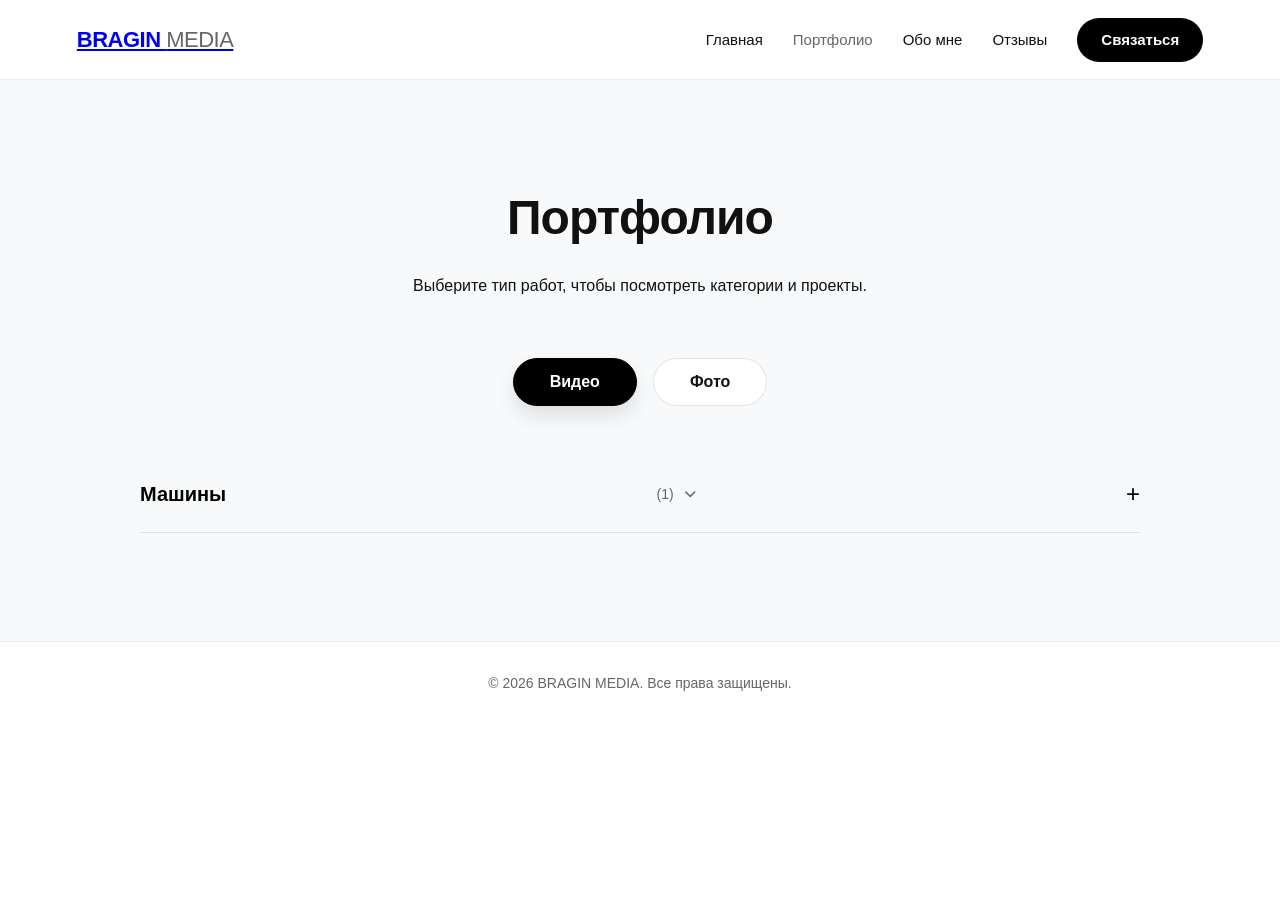
==== commit 37694e1c: "Update 2.0" ====
--- a/portfolio.html
+++ b/portfolio.html
@@ -3,767 +3,56 @@
 <head>
     <meta charset="UTF-8">
     <meta name="viewport" content="width=device-width, initial-scale=1.0">
+    <title>Портфолио — BRAGIN MEDIA</title>
+    <link rel="stylesheet" href="style.css">
+    <link rel="stylesheet" href="https://cdnjs.cloudflare.com/ajax/libs/font-awesome/6.4.0/css/all.min.css">
+</head>
+<body>
+    <header>
+        <a href="index.html" class="logo">BRAGIN <span>MEDIA</span></a>
+        <input type="checkbox" id="mobile-menu-toggle" class="mobile-menu-checkbox">
+        <label for="mobile-menu-toggle" class="mobile-menu-button">
+            <span></span><span></span><span></span>
+        </label>
+        <nav id="main-nav">
+            <a href="index.html">Главная</a>
+            <a href="portfolio.html" class="active">Портфолио</a>
+            <a href="index.html#about">Обо мне</a>
+            <a href="index.html#reviews">Отзывы</a>
+            <a href="index.html#contact" class="button-nav">Связаться</a>
+        </nav>
+    </header>
 
-    <title>Портфолио — BRAGIN MEDIA</title>
+    <main>
+        <section class="section bg-light" id="portfolio">
+            <div class="section-header">
+                <h2>Портфолио</h2>
+                <p>Выберите тип работ, чтобы посмотреть категории и проекты.</p>
+            </div>
+            
+            <!-- Переключатель Видео / Фото -->
+            <div class="portfolio-toggle" id="portfolio-toggle">
+                <!-- Кнопки генерируются через JS -->
+            </div>
 
-    <link rel="stylesheet" href="style.css">
+            <div class="accordion" id="portfolio-accordion">
+                <!-- Аккордеон генерируется через JS -->
+            </div>
+        </section>
+    </main>
 
-    <!-- Font Awesome -->
-    <link rel="stylesheet"
-          href="https://cdnjs.cloudflare.com/ajax/libs/font-awesome/6.5.2/css/all.min.css">
-
-    <!-- Шрифт -->
-    <link rel="preconnect" href="https://fonts.googleapis.com">
-    <link rel="preconnect" href="https://fonts.gstatic.com" crossorigin>
-
-    <link
-        href="https://fonts.googleapis.com/css2?family=Inter:wght@400;500;600;700;800&display=swap"
-        rel="stylesheet">
-
-    <style>
-
-        /* =========================================================
-           PORTFOLIO MOBILE
-        ========================================================= */
-
-        html,
-        body {
-            max-width: 100%;
-            overflow-x: hidden;
-        }
-
-        * {
-            box-sizing: border-box;
-        }
-
-
-        /* =========================================================
-           МОБИЛЬНАЯ КНОПКА
-        ========================================================= */
-
-        .mobile-menu-toggle {
-            display: none;
-        }
-
-
-        /* =========================================================
-           МОБИЛЬНАЯ ВЕРСИЯ
-        ========================================================= */
-
-        @media (max-width: 768px) {
-
-            /* HEADER */
-
-            header {
-                position: sticky !important;
-                top: 0 !important;
-                left: 0 !important;
-
-                z-index: 99999 !important;
-
-                width: 100% !important;
-                min-height: 64px !important;
-
-                display: flex !important;
-                align-items: center !important;
-                justify-content: space-between !important;
-
-                padding: 10px 16px !important;
-
-                background: rgba(255,255,255,0.97) !important;
-
-                backdrop-filter: blur(15px);
-                -webkit-backdrop-filter: blur(15px);
-
-                border-bottom: 1px solid rgba(0,0,0,0.08);
-            }
-
-
-            /* LOGO */
-
-            header .logo {
-                display: flex;
-                align-items: center;
-
-                width: auto;
-                height: 170px;
-            }
-
-            header .logo img {
-                display: block;
-
-                width: 170px !important;
-                height: 170px !important;
-
-                object-fit: contain;
-            }
-
-
-            /* BURGER */
-
-            .mobile-menu-toggle {
-                display: flex !important;
-
-                align-items: center;
-                justify-content: center;
-
-                width: 44px !important;
-                height: 44px !important;
-
-                flex: 0 0 44px;
-
-                padding: 0 !important;
-                margin: 0 !important;
-
-                border: 1px solid rgba(0,0,0,0.14) !important;
-
-                border-radius: 11px !important;
-
-                background: #ffffff !important;
-                color: #000000 !important;
-
-                font-size: 18px !important;
-
-                cursor: pointer;
-
-                appearance: none;
-                -webkit-appearance: none;
-
-                transition:
-                    transform 0.2s ease,
-                    background 0.2s ease;
-            }
-
-            .mobile-menu-toggle:active {
-                transform: scale(0.94);
-            }
-
-
-            /* NAV */
-
-            header nav {
-                position: absolute !important;
-
-                top: 100% !important;
-                left: 0 !important;
-                right: 0 !important;
-
-                width: 100% !important;
-
-                display: none !important;
-
-                flex-direction: column !important;
-                align-items: stretch !important;
-
-                padding: 10px 14px 16px !important;
-                margin: 0 !important;
-
-                background: #ffffff !important;
-
-                border-top: 1px solid rgba(0,0,0,0.06);
-
-                box-shadow:
-                    0 16px 35px rgba(0,0,0,0.10);
-
-                max-height: calc(100vh - 64px);
-
-                overflow-y: auto;
-            }
-
-            header nav.mobile-open {
-                display: flex !important;
-            }
-
-
-            /* ПУНКТЫ МЕНЮ */
-
-            header nav a {
-                display: flex !important;
-                align-items: center !important;
-
-                width: 100% !important;
-
-                padding: 14px !important;
-                margin: 0 !important;
-
-                border-radius: 10px;
-
-                font-size: 14px !important;
-                line-height: 1.3;
-
-                text-decoration: none;
-            }
-
-            header nav a + a {
-                margin-top: 2px !important;
-            }
-
-            header nav a:hover {
-                background: rgba(0,0,0,0.045);
-            }
-
-            header nav a.active {
-                background: rgba(0,0,0,0.06);
-            }
-
-            .nav-icon {
-                width: 20px;
-
-                margin-right: 9px !important;
-
-                text-align: center;
-            }
-
-
-            /* КНОПКА СВЯЗАТЬСЯ */
-
-            header nav .button-nav {
-                justify-content: center !important;
-
-                margin-top: 7px !important;
-
-                background: #000000 !important;
-                color: #ffffff !important;
-            }
-
-
-            /* =====================================================
-               ОСНОВНОЙ БЛОК
-            ===================================================== */
-
-            .section {
-                width: 100% !important;
-
-                padding: 52px 16px !important;
-
-                overflow: hidden;
-            }
-
-
-            .section-header {
-                width: 100%;
-
-                margin-bottom: 30px;
-            }
-
-            .section-header h2 {
-                font-size: 32px !important;
-                line-height: 1.05 !important;
-
-                margin-bottom: 12px;
-            }
-
-            .section-header p {
-                font-size: 14px !important;
-                line-height: 1.55 !important;
-
-                max-width: 100%;
-            }
-
-
-            /* =====================================================
-               АККОРДЕОН ПОРТФОЛИО
-            ===================================================== */
-
-            #portfolio-accordion {
-                width: 100%;
-
-                display: flex;
-                flex-direction: column;
-
-                gap: 12px;
-            }
-
-            .accordion {
-                width: 100%;
-            }
-
-            .accordion-item {
-                width: 100%;
-            }
-
-            .accordion-header {
-                width: 100% !important;
-
-                min-height: 58px;
-
-                padding: 15px 16px !important;
-
-                display: flex !important;
-                align-items: center !important;
-                justify-content: space-between !important;
-
-                gap: 12px;
-
-                border-radius: 13px !important;
-            }
-
-            .accordion-header span {
-                min-width: 0;
-
-                font-size: 14px !important;
-                line-height: 1.3;
-
-                text-align: left;
-            }
-
-            .accordion-header i {
-                flex: 0 0 auto;
-            }
-
-
-            /* =====================================================
-               КАРТОЧКИ ВИДЕО
-            ===================================================== */
-
-            .accordion-content {
-                width: 100% !important;
-
-                padding: 12px 0 3px !important;
-            }
-
-            .portfolio-grid,
-            .video-grid,
-            .gallery-grid {
-                width: 100% !important;
-
-                display: grid !important;
-
-                grid-template-columns: 1fr !important;
-
-                gap: 14px !important;
-            }
-
-
-            /* Если карточки имеют другие названия */
-
-            .portfolio-card,
-            .video-card,
-            .media-card {
-                width: 100% !important;
-                min-width: 0 !important;
-            }
-
-            .portfolio-card img,
-            .video-card img,
-            .media-card img {
-                width: 100% !important;
-                height: auto !important;
-
-                display: block;
-
-                object-fit: cover;
-            }
-
-
-            /* =====================================================
-               MODAL
-            ===================================================== */
-
-            .modal {
-                padding: 10px !important;
-            }
-
-            .modal-content {
-                width: 100% !important;
-                max-width: 100% !important;
-
-                margin: auto;
-
-                padding: 8px !important;
-
-                border-radius: 14px !important;
-            }
-
-            .modal-close {
-                top: 8px !important;
-                right: 8px !important;
-
-                z-index: 10;
-
-                width: 38px;
-                height: 38px;
-
-                display: flex;
-                align-items: center;
-                justify-content: center;
-            }
-
-            #modal-body video {
-                width: 100% !important;
-
-                max-width: 100% !important;
-                max-height: 80vh !important;
-
-                display: block;
-
-                border-radius: 10px !important;
-            }
-
-
-            /* =====================================================
-               FOOTER
-            ===================================================== */
-
-            footer {
-                padding: 22px 14px !important;
-
-                text-align: center;
-
-                font-size: 11px;
-
-                line-height: 1.5;
-            }
-
-        }
-
-
-        /* =========================================================
-           ОЧЕНЬ МАЛЕНЬКИЕ ЭКРАНЫ
-        ========================================================= */
-
-        @media (max-width: 380px) {
-
-            header {
-                padding-left: 12px !important;
-                padding-right: 12px !important;
-            }
-
-            .section {
-                padding-left: 12px !important;
-                padding-right: 12px !important;
-            }
-
-            .section-header h2 {
-                font-size: 29px !important;
-            }
-
-            .accordion-header {
-                padding: 13px !important;
-            }
-
-        }
-
-    </style>
-</head>
-
-<body>
-
-<!-- =========================================================
-     HEADER
-========================================================= -->
-
-<header>
-
-    <div class="logo">
-        <img src="logo.png" height="160" width="160" alt="BRAGIN MEDIA">
+    <!-- Модальное окно -->
+    <div id="media-modal" class="modal">
+        <div class="modal-content">
+            <span class="modal-close">&times;</span>
+            <div id="modal-body"></div>
+        </div>
     </div>
 
-    <!-- Переключатель меню -->
-    <input
-        type="checkbox"
-        id="mobile-menu-toggle"
-        class="mobile-menu-checkbox">
+    <footer>
+        <p>© 2026 BRAGIN MEDIA. Все права защищены.</p>
+    </footer>
 
-    <label
-        for="mobile-menu-toggle"
-        class="mobile-menu-button"
-        aria-label="Открыть меню">
-
-        <span></span>
-        <span></span>
-        <span></span>
-
-    </label>
-
-    <nav id="main-nav">
-
-        <a href="index.html">
-            <i class="fa-solid fa-house nav-icon"></i>
-            Главная
-        </a>
-
-        <a href="portfolio.html" class="active">
-            <i class="fa-solid fa-film nav-icon"></i>
-            Портфолио
-        </a>
-
-        <a href="index.html#about">
-            <i class="fa-solid fa-user nav-icon"></i>
-            Обо мне
-        </a>
-
-        <a href="index.html#reviews">
-            <i class="fa-solid fa-star nav-icon"></i>
-            Отзывы
-        </a>
-
-        <a href="index.html#contact" class="button-nav">
-            <i class="fa-solid fa-paper-plane nav-icon"></i>
-            Связаться
-        </a>
-
-    </nav>
-
-</header>
-
-
-<!-- =========================================================
-     MAIN
-========================================================= -->
-
-<main>
-
-    <section class="section">
-
-        <div class="section-header">
-
-            <h2>
-                <i class="fa-solid fa-film"></i>
-                Портфолио
-            </h2>
-
-            <p
-                style="
-                    color: var(--text-muted);
-                    font-size: 18px;
-                ">
-
-                Выберите категорию.
-                Обложки загружаются автоматически
-                из Яндекс.Диска.
-
-            </p>
-
-        </div>
-
-
-        <!--
-            СЮДА JAVASCRIPT ДОБАВЛЯЕТ КАТЕГОРИИ
-        -->
-
-        <div
-            id="portfolio-accordion"
-            class="accordion">
-
-        </div>
-
-    </section>
-
-</main>
-
-
-<!-- =========================================================
-     FOOTER
-========================================================= -->
-
-<footer>
-
-    <i class="fa-regular fa-copyright"></i>
-
-    2026 BRAGIN MEDIA.
-    Все права защищены.
-
-</footer>
-
-
-<!-- =========================================================
-     MODAL
-========================================================= -->
-
-<div
-    id="media-modal"
-    class="modal">
-
-    <div class="modal-content">
-
-        <span class="modal-close">
-            &times;
-        </span>
-
-        <div id="modal-body"></div>
-
-    </div>
-
-</div>
-
-
-<!-- =========================================================
-     ОСНОВНОЙ SCRIPT
-========================================================= -->
-
-<script src="script.js"></script>
-
-
-<!-- =========================================================
-     MOBILE MENU
-========================================================= -->
-
-<script>
-
-    document.addEventListener(
-        "DOMContentLoaded",
-        function () {
-
-            const mobileToggle =
-                document.getElementById(
-                    "mobile-menu-toggle"
-                );
-
-            const mainNav =
-                document.getElementById(
-                    "main-nav"
-                );
-
-
-            if (!mobileToggle || !mainNav) {
-                return;
-            }
-
-
-            /* ОТКРЫТЬ / ЗАКРЫТЬ */
-
-            mobileToggle.addEventListener(
-                "click",
-                function (event) {
-
-                    event.stopPropagation();
-
-                    const isOpen =
-                        mainNav.classList.toggle(
-                            "mobile-open"
-                        );
-
-
-                    mobileToggle.setAttribute(
-                        "aria-expanded",
-                        isOpen ? "true" : "false"
-                    );
-
-
-                    mobileToggle.setAttribute(
-                        "aria-label",
-                        isOpen
-                            ? "Закрыть меню"
-                            : "Открыть меню"
-                    );
-
-
-                    mobileToggle.innerHTML =
-                        isOpen
-
-                        ? '<i class="fa-solid fa-xmark"></i>'
-
-                        : '<i class="fa-solid fa-bars"></i>';
-
-                }
-            );
-
-
-            /* ЗАКРЫТИЕ ПО ПУНКТУ МЕНЮ */
-
-            mainNav
-                .querySelectorAll("a")
-                .forEach(function (link) {
-
-                    link.addEventListener(
-                        "click",
-                        function () {
-
-                            mainNav.classList.remove(
-                                "mobile-open"
-                            );
-
-
-                            mobileToggle.setAttribute(
-                                "aria-expanded",
-                                "false"
-                            );
-
-
-                            mobileToggle.setAttribute(
-                                "aria-label",
-                                "Открыть меню"
-                            );
-
-
-                            mobileToggle.innerHTML =
-                                '<i class="fa-solid fa-bars"></i>';
-
-                        }
-                    );
-
-                });
-
-
-            /* ЗАКРЫТИЕ ПРИ КЛИКЕ ВНЕ МЕНЮ */
-
-            document.addEventListener(
-                "click",
-                function (event) {
-
-                    if (
-                        !mainNav.contains(event.target) &&
-                        !mobileToggle.contains(event.target)
-                    ) {
-
-                        mainNav.classList.remove(
-                            "mobile-open"
-                        );
-
-
-                        mobileToggle.setAttribute(
-                            "aria-expanded",
-                            "false"
-                        );
-
-
-                        mobileToggle.setAttribute(
-                            "aria-label",
-                            "Открыть меню"
-                        );
-
-
-                        mobileToggle.innerHTML =
-                            '<i class="fa-solid fa-bars"></i>';
-
-                    }
-
-                }
-            );
-
-
-            /* ESC */
-
-            document.addEventListener(
-                "keydown",
-                function (event) {
-
-                    if (event.key === "Escape") {
-
-                        mainNav.classList.remove(
-                            "mobile-open"
-                        );
-
-
-                        mobileToggle.setAttribute(
-                            "aria-expanded",
-                            "false"
-                        );
-
-
-                        mobileToggle.innerHTML =
-                            '<i class="fa-solid fa-bars"></i>';
-
-                    }
-
-                }
-            );
-
-        }
-    );
-
-</script>
-
+    <script src="script.js"></script>
 </body>
 </html>
--- a/style.css
+++ b/style.css
@@ -1534,4 +1534,48 @@
             1fr !important;
     }
 
-	}+	}
+	
+/* =========================================================
+PORTFOLIO TOGGLE (Переключатель Видео / Фото)
+========================================================= */
+.portfolio-toggle {
+    display: flex;
+    justify-content: center;
+    gap: 16px;
+    margin-bottom: 50px;
+    flex-wrap: wrap;
+}
+.toggle-btn {
+    padding: 14px 36px;
+    border-radius: var(--radius-pill);
+    border: 1px solid rgba(0,0,0,0.1);
+    background: var(--bg);
+    color: var(--text);
+    font-size: 16px;
+    font-weight: 600;
+    cursor: pointer;
+    transition: var(--transition);
+    font-family: inherit;
+}
+.toggle-btn:hover {
+    background: var(--bg-light);
+    transform: translateY(-2px);
+}
+.toggle-btn.active {
+    background: var(--accent);
+    color: var(--accent-white);
+    border-color: var(--accent);
+    box-shadow: 0 10px 20px rgba(0,0,0,0.1);
+}
+
+@media (max-width: 768px) {
+    .portfolio-toggle {
+        gap: 10px;
+        margin-bottom: 30px;
+    }
+    .toggle-btn {
+        padding: 12px 24px;
+        font-size: 14px;
+    }
+}
